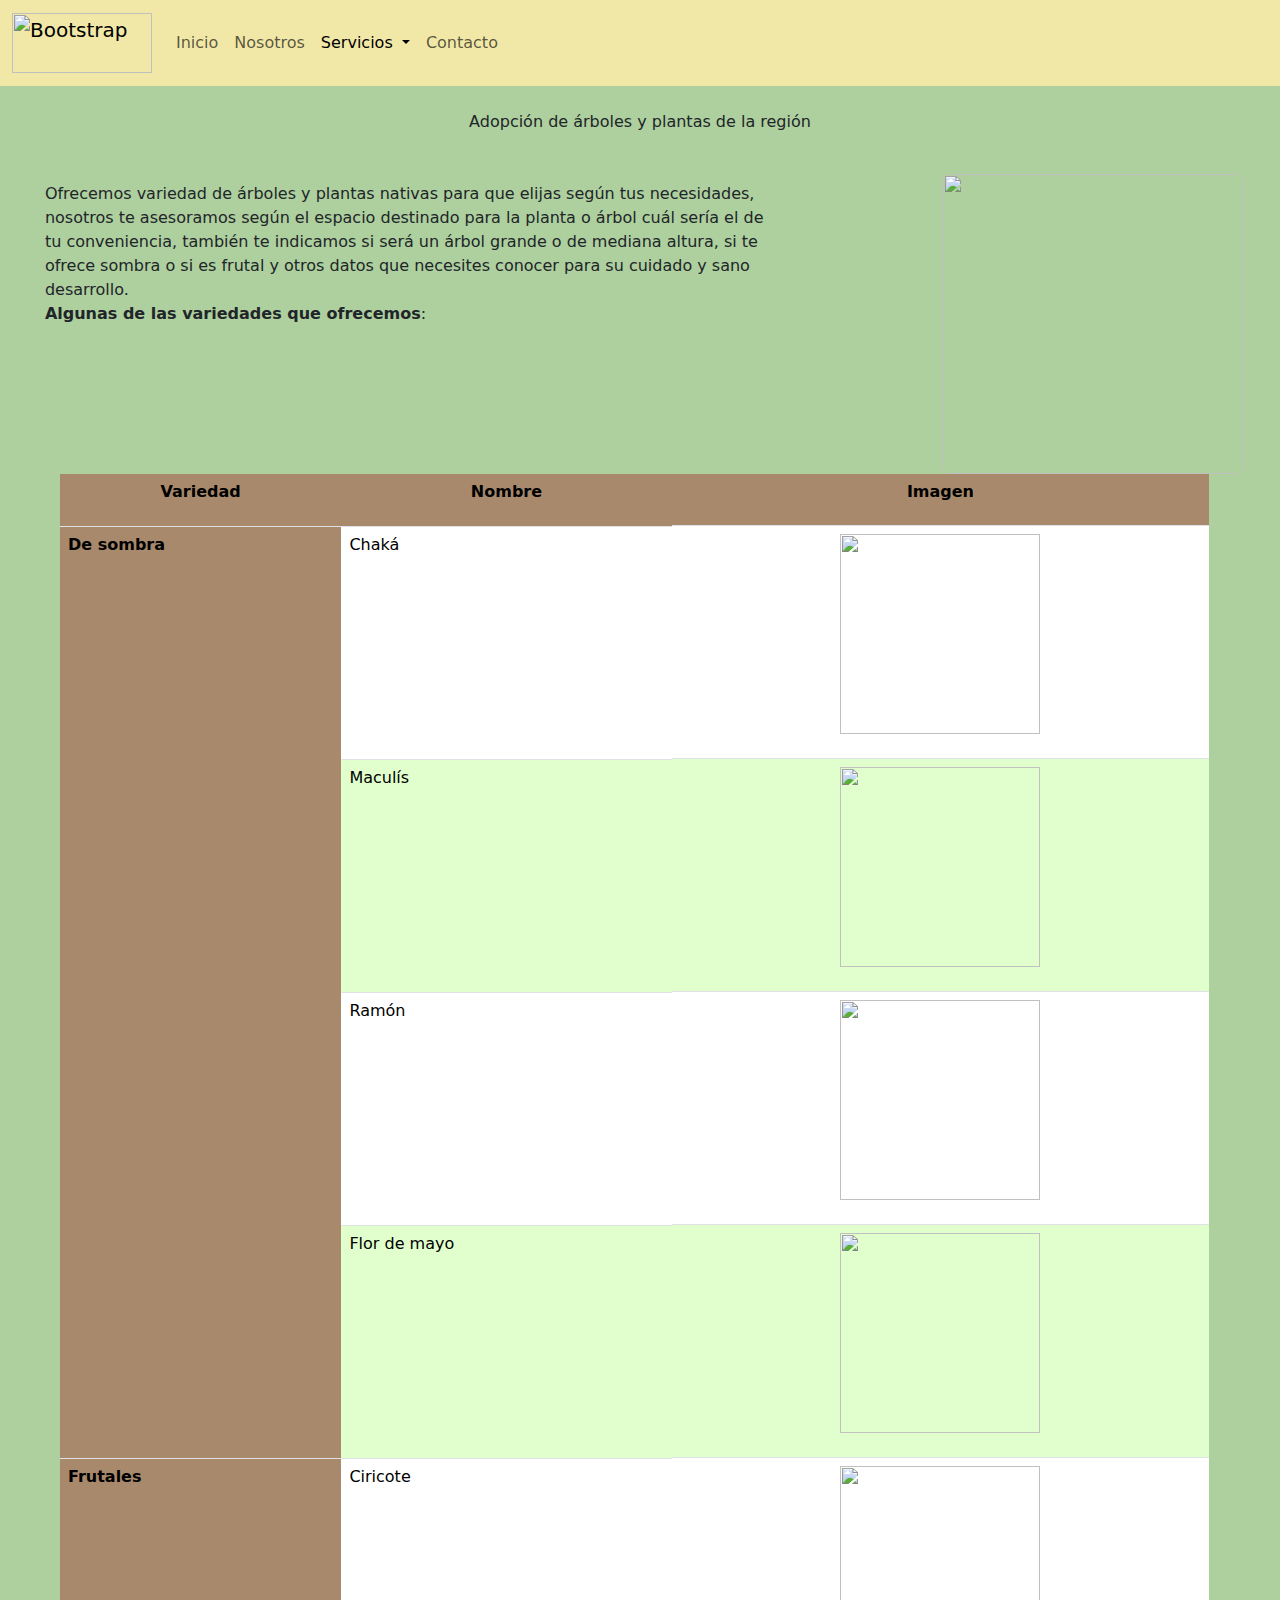
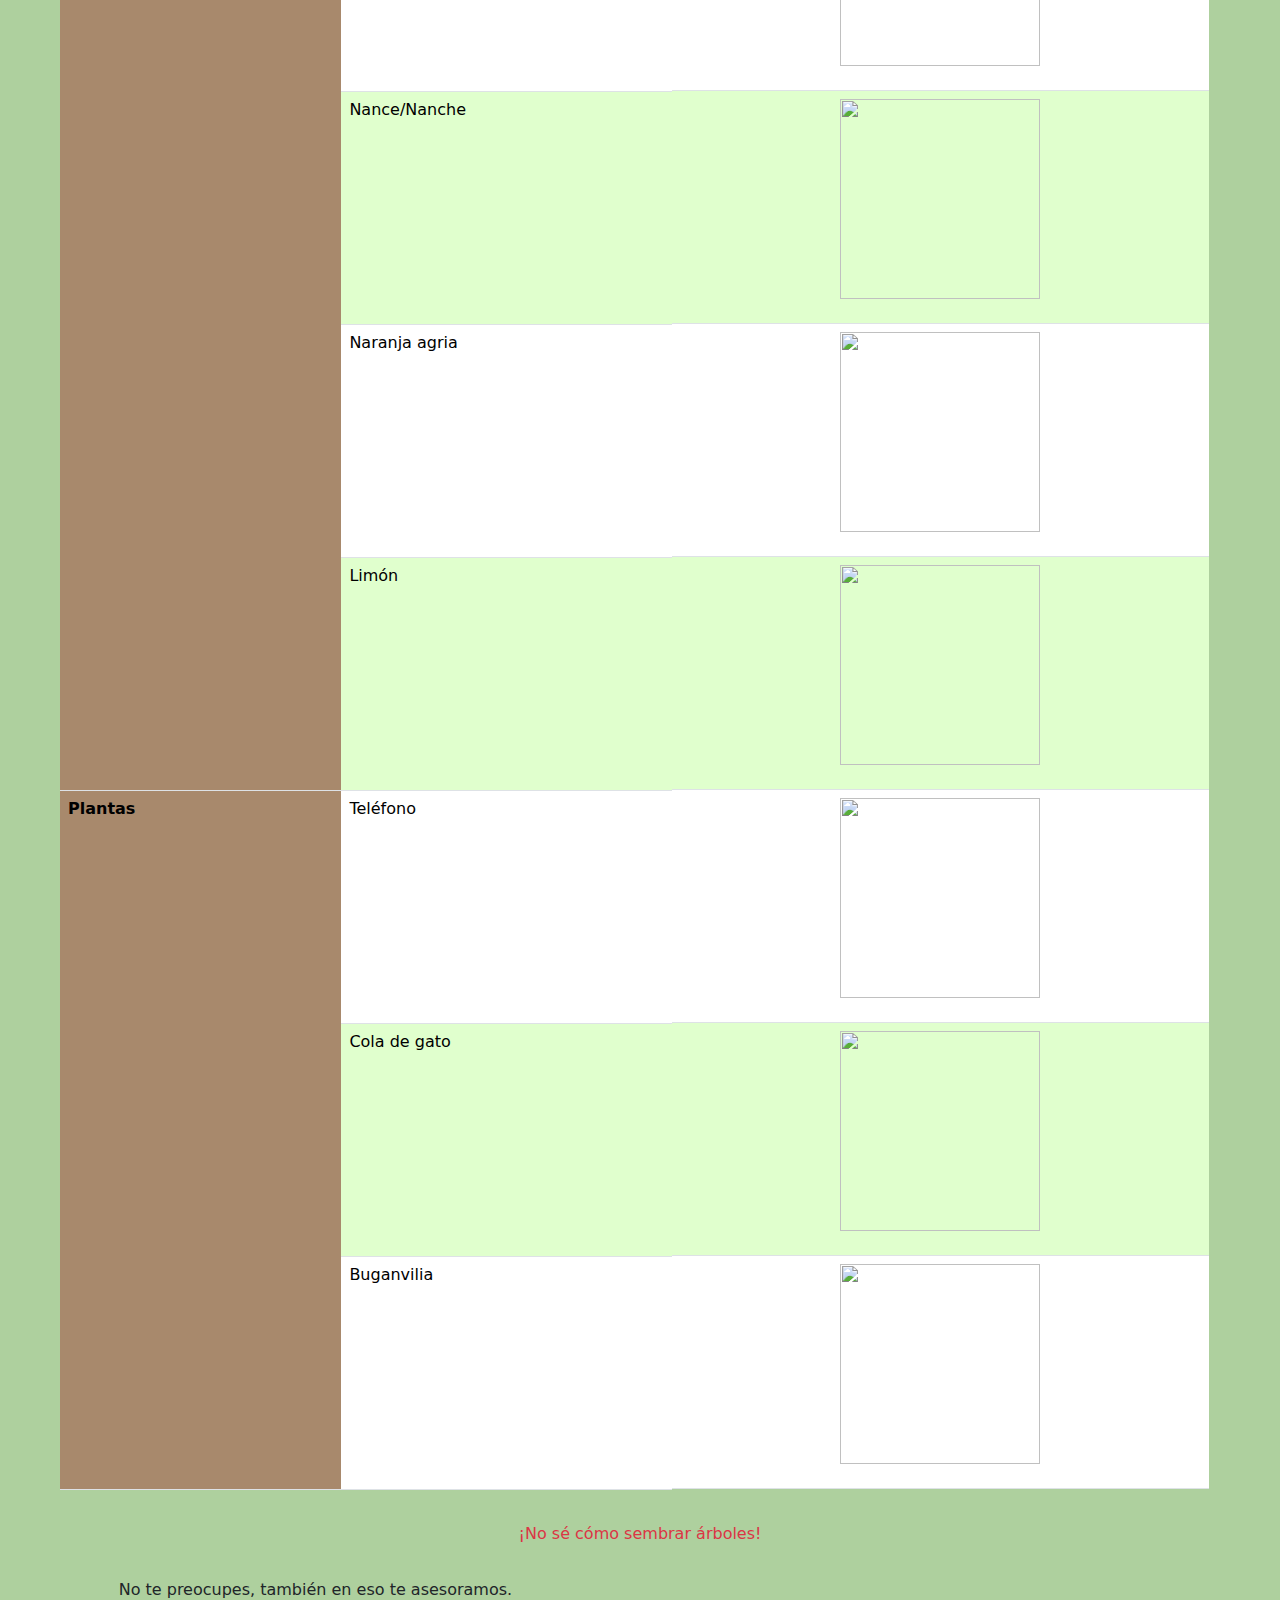
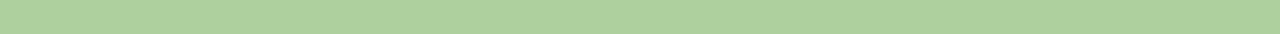
==== adopción.html @ be6578ce "Add files via upload" ====
<html>

<head>
    <title>Nosotros | Plantemos Vida</title>
    <link rel="icon" type="image/x-icon" href="img/favicon.png">
    <link href="css/proyecto.css" rel="stylesheet">
    <meta charset="utf-8">
    <meta name="viewport" content="width=device-width, initial-scale=1">
    <title>Bootstrap demo</title>
    <link href="https://cdn.jsdelivr.net/npm/bootstrap@5.3.3/dist/css/bootstrap.min.css" rel="stylesheet"
        integrity="sha384-QWTKZyjpPEjISv5WaRU9OFeRpok6YctnYmDr5pNlyT2bRjXh0JMhjY6hW+ALEwIH" crossorigin="anonymous">
    <link rel="preconnect" href="https://fonts.googleapis.com">
    <link rel="preconnect" href="https://fonts.gstatic.com" crossorigin>
    <link
        href="https://fonts.googleapis.com/css2?family=Rubik+Mono+One&family=Rubik:ital,wght@0,300..900;1,300..900&display=swap"
        rel="stylesheet">
</head>
<script src="https://cdn.jsdelivr.net/npm/bootstrap@5.3.3/dist/js/bootstrap.bundle.min.js"
    integrity="sha384-YvpcrYf0tY3lHB60NNkmXc5s9fDVZLESaAA55NDzOxhy9GkcIdslK1eN7N6jIeHz"
    crossorigin="anonymous"></script>

<body style="background-color:#aed09e;">
    <!--MENÚ-->
    <nav style="background-color: #f1e8a7" class="navbar navbar-expand">
        <div class="container-fluid">
            <a class="navbar-brand">
                <img src="img/logotipo.png" alt="Bootstrap" width="140" height="60">
            </a>
            </button>
            <div class="collapse navbar-collapse" id="navbarNavDropdown">
                <ul class="navbar-nav">
                    <li class="nav-item">
                        <a id="menu" class="nav-link" href="index-inicio.html" ;>Inicio</a>
                    </li>
                    <li class="nav-item">
                        <a id="menu" class="nav-link" href="nosotros.html">Nosotros</a>
                    </li>
                    <li class="nav-item dropdown">
                        <a id="menu" class="nav-link active dropdown-toggle" href="#" role="button"
                            data-bs-toggle="dropdown" aria-expanded="false">
                            Servicios
                        </a>
                        <ul id="drop" class="dropdown-menu">
                            <li><a id="drop" class="dropdown-item" aria-current="page" href="adopción.html">Adopción</a>
                            </li>
                            <li><a id="drop" class="dropdown-item" href="poda.html">Poda Moderada</a></li>
                        </ul>
                    </li>
                    <li class="nav-item">
                        <a id="menu" class="nav-link" href="contacto-pv.html">Contacto</a>
                    </li>
                </ul>
            </div>
        </div>
    </nav>
    <!--TEXTO-->
    <div class="container-fluid">
        <div id="head" class="row justify-content-center">
            <div class="col-12 p-4" style="text-align: center;">
                Adopción de árboles y plantas de la región</div>
        </div>
        <div class="row justify-content-evenly">
            <div id="texto" class="col-11 col-md-7 m-4">
                <p>Ofrecemos variedad de árboles y plantas nativas para que elijas según tus necesidades,
                    nosotros te asesoramos según el espacio destinado para la planta o árbol cuál sería el
                    de tu conveniencia, también te indicamos si será un árbol grande o de mediana altura,
                    si te ofrece sombra o si es frutal y otros datos que necesites conocer para su cuidado
                    y sano desarrollo.<br>
                    <b>Algunas de las variedades que ofrecemos</b>:
                </p>
            </div>
            <div id="imagen" class="col-lg-4 d-none d-lg-block mt-3 mx-3"><img src="img/plantar.jpg"
                    class="img-fluid rounded" style="width: 300px; float: right;">
            </div>
        </div>
        <div class="row justify-content-start">
            <div class="col-11 ms-4 ms-md-5">
            <table class="table">
                <tr>
                    <th scope="col" style="background-color: #a8896c"><p style="text-align: center;">Variedad</p></th>
                    <th scope="col" style="background-color: #a8896c"><p style="text-align: center;">Nombre</p></th>
                    <th scope="col" class="d-none d-lg-block" style="background-color: #a8896c"><p style="text-align: center;">Imagen</p></th>
                </tr>
                <tr>
                    <th scope="row" style="background-color: #a8896c" rowspan="4">De sombra</td>
                    <td>Chaká</td>
                    <td class="d-none d-lg-block"><p style="text-align: center;"><img id="imagen" src="img/chaka.jpg" width="200px"></p></td>
                </tr>
                <tr>
                    <td style="background-color: #e0ffcd;">Maculís</td>
                    <td class="d-none d-lg-block" style="background-color: #e0ffcd;"><p style="text-align: center;"><img id="imagen"
                            src="img/maculis.jpg" width="200px"></p></td>
                </tr>
                <tr>
                    <td>Ramón</td>
                    <td class="d-none d-lg-block"><p style="text-align: center;"><img id="imagen" src="img/ramon.jpg" width="200px"></p></td>
                </tr>
                <tr>
                    <td style="background-color: #e0ffcd;">Flor de mayo</td>
                    <td class="d-none d-lg-block" style="background-color: #e0ffcd;"><p style="text-align: center;"><img id="imagen"
                            src="img/flordemayo.jpg" width="200px"></p></td>
                </tr>
                <tr>
                    <th scope="row" style="background-color: #a8896c" rowspan="4">Frutales</td>
                    <td>Ciricote</td>
                    <td class="d-none d-lg-block"><p style="text-align: center;"><img src="img/ciricote.jpeg" width="200px"></p></td>
                </tr>
                <tr>
                    <td style="background-color: #e0ffcd;">Nance/Nanche</td>
                    <td class="d-none d-lg-block text-center" style="background-color: #e0ffcd;"><img id="imagen"
                            src="img/nance.jpg" width="200px"></p></td>
                </tr>
                <tr>
                    <td>Naranja agria</td>
                    <td class="d-none d-lg-block text-center"><img id="imagen" src="img/naranja.jpeg" width="200px"></p></td>
                </tr>
                <tr>
                    <td style="background-color: #e0ffcd;">Limón</td>
                    <td class="d-none d-lg-block text-center" style="background-color: #e0ffcd;"><img id="imagen"
                            src="img/limon.jpg" width="200px"></p></td>
                </tr>
                <tr>
                    <th scope="row" style="background-color: #a8896c" rowspan="3">Plantas</td>
                    <td>Teléfono</td>
                    <td class="d-none d-lg-block"><p style="text-align: center;"><img id="imagen" src="img/telefono.jpg" width="200px"></p></td>
                </tr>
                <tr>
                    <td style="background-color: #e0ffcd;">Cola de gato</td>
                    <td class="d-none d-lg-block" style="background-color: #e0ffcd;"><p style="text-align: center;"><img id="imagen"
                            src="img/coladegato.jpg" width="200px"></p></td>
                </tr>
                <tr>
                    <td>Buganvilia</td>
                    <td class="d-none d-lg-block"><p style="text-align: center;"><img id="imagen" src="img/buganvillia.jpg" width="200px"></p></td>
                </tr>
            </table>
        </div>
    </div>
    <div class="row justify-content-center">
        <div id="danger" class="col-8 col-lg-4 pt-3">
            <p class="text-danger" style="text-align: center;">¡No sé cómo sembrar árboles!</p>
        </div>
        <div id="somos" class="col-8 col-lg-10 m-3">
            <p>No te preocupes, también en eso te asesoramos.</p>
        </div>
    </div>
    </div>
</body>

</html>
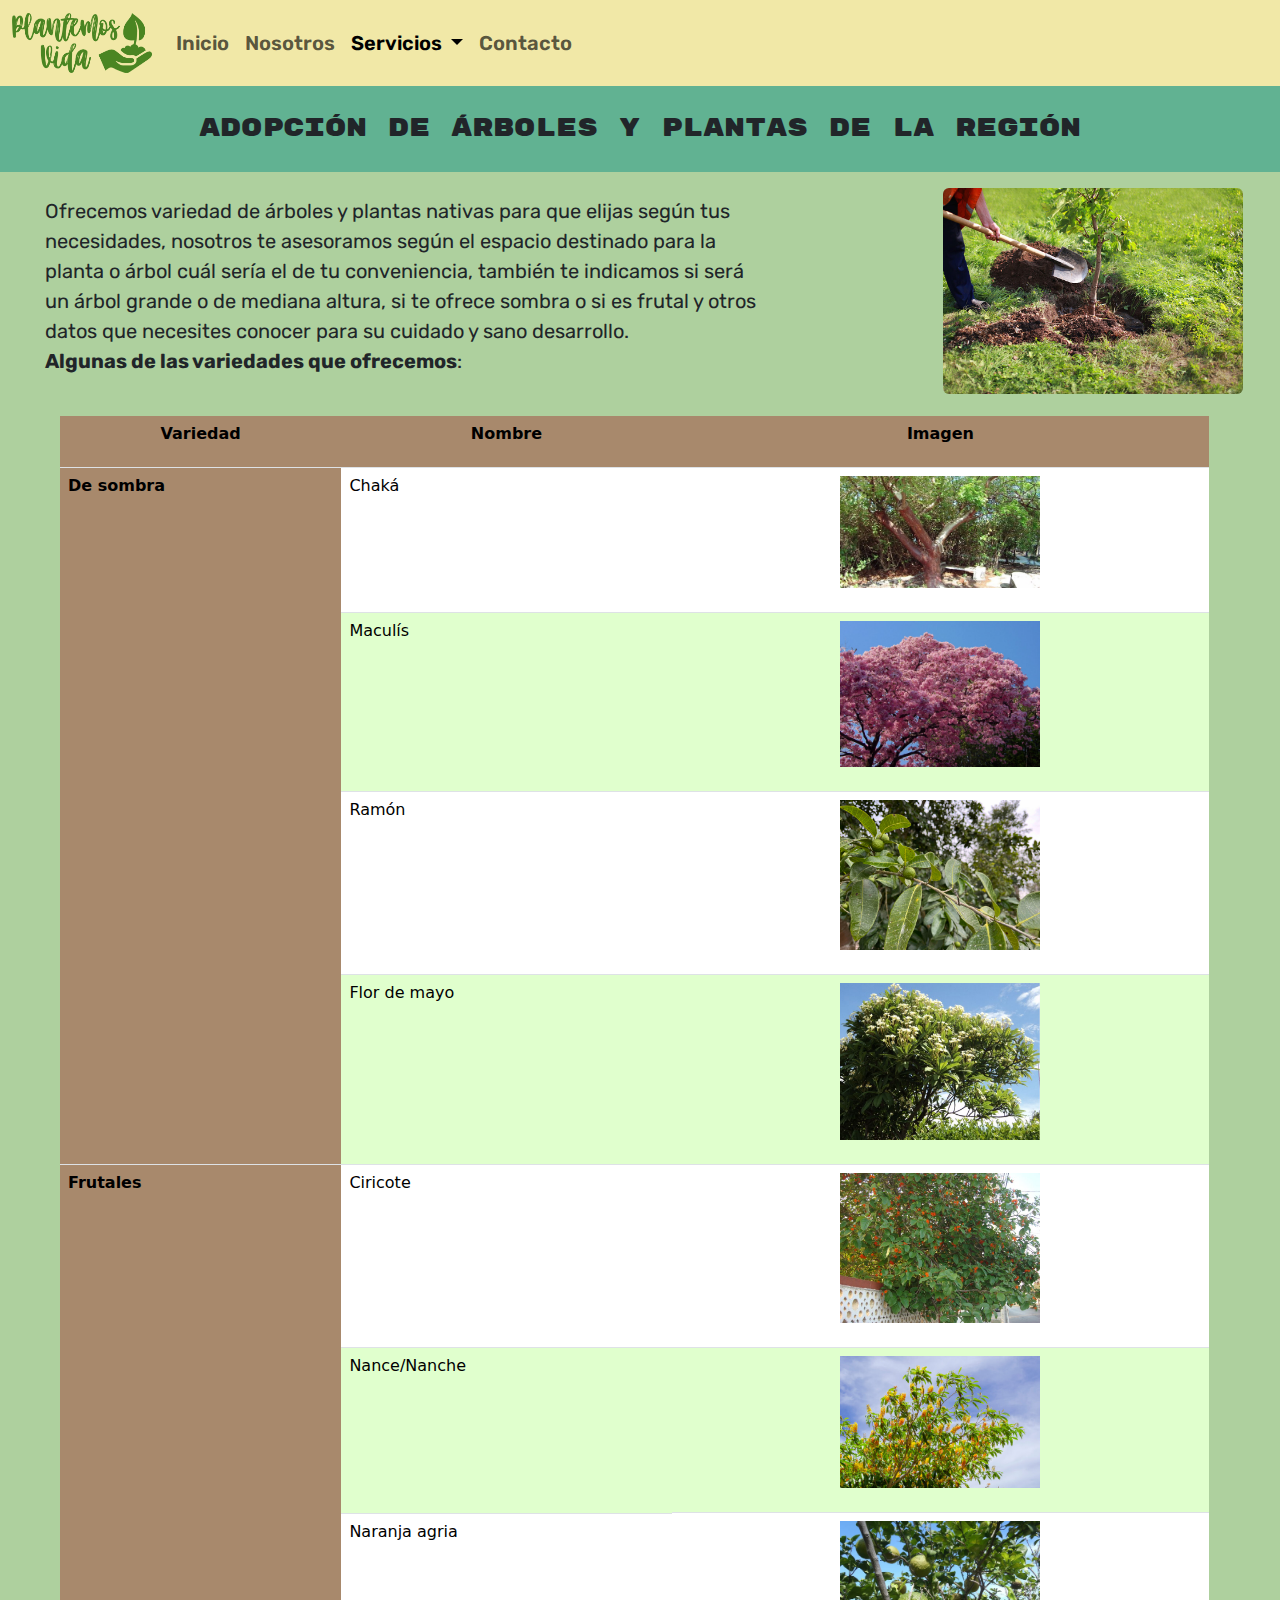
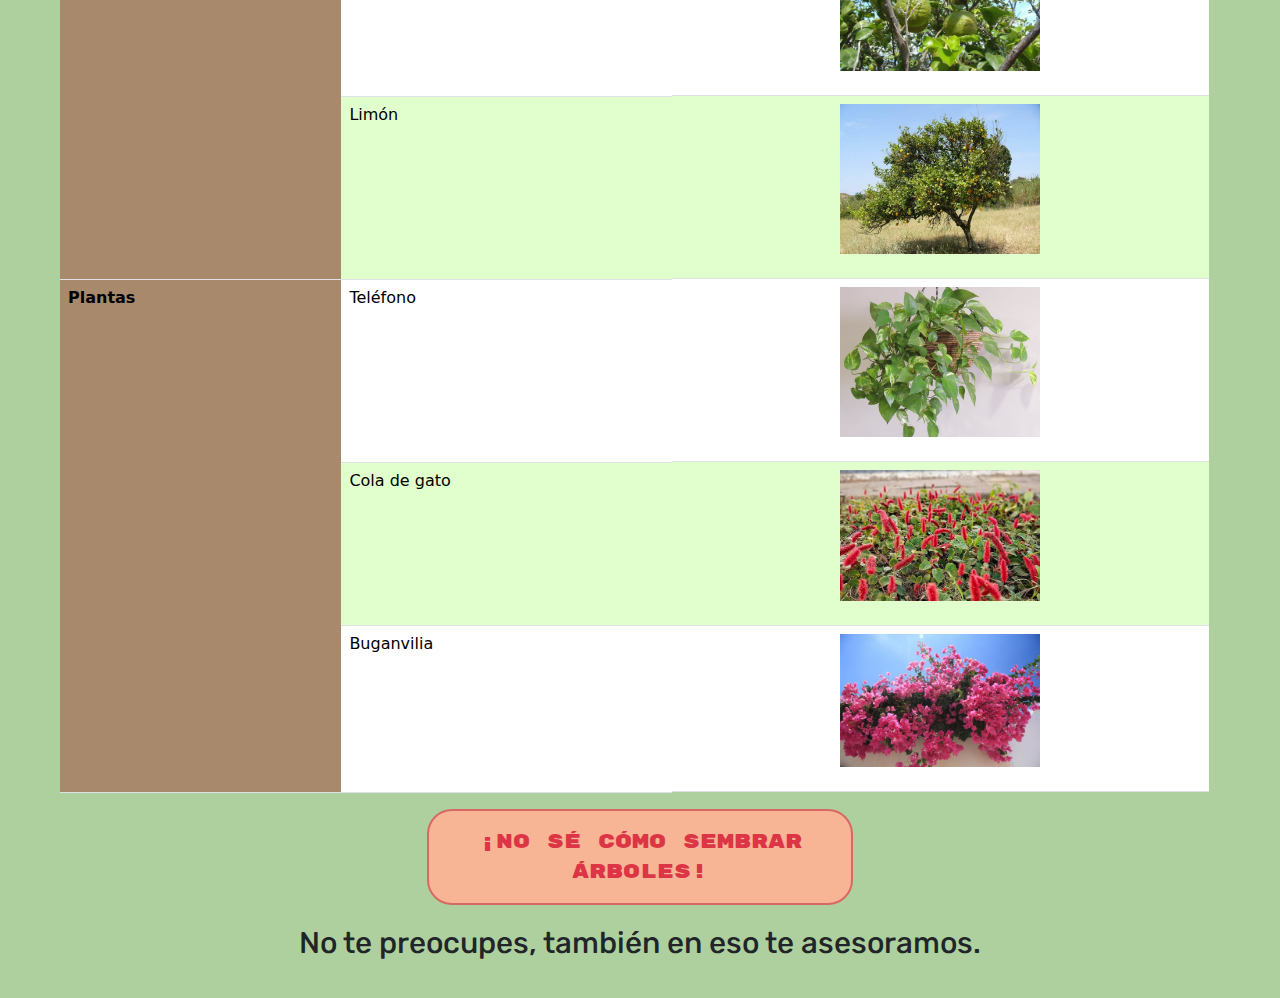
==== commit 91551a95: "Add files via upload" ====
--- a/adopción.html
+++ b/adopción.html
@@ -23,14 +23,14 @@
     <!--MENÚ-->
     <nav style="background-color: #f1e8a7" class="navbar navbar-expand">
         <div class="container-fluid">
-            <a class="navbar-brand">
+            <a class="navbar-brand d-none d-md-block">
                 <img src="img/logotipo.png" alt="Bootstrap" width="140" height="60">
             </a>
             </button>
             <div class="collapse navbar-collapse" id="navbarNavDropdown">
                 <ul class="navbar-nav">
                     <li class="nav-item">
-                        <a id="menu" class="nav-link" href="index-inicio.html" ;>Inicio</a>
+                        <a id="menu" class="nav-link" href="index.html" ;>Inicio</a>
                     </li>
                     <li class="nav-item">
                         <a id="menu" class="nav-link" href="nosotros.html">Nosotros</a>
--- a/css/proyecto.css
+++ b/css/proyecto.css
@@ -0,0 +1,81 @@
+#menu {
+    font-family: "Rubik", sans-serif;
+    font-size: 20px;
+    font-weight: 600;
+    font-style: normal;
+}
+
+#drop {
+    font-family: "Rubik", sans-serif;
+    font-size: 15px;
+    font-weight: 450;
+    font-style: normal;
+    background-color: #f1e8a7
+}
+#somos{
+    font-family: "Rubik", sans-serif;
+    font-size: 30px;
+    font-weight: 450;
+    font-style: normal;
+    text-align: center;
+}
+
+#texto{
+    font-family: "Rubik", sans-serif;
+    font-size: 20px;
+    font-weight: 400;
+    font-style: normal;
+}
+#imagen{   
+    text-align: center 
+}
+#head{
+    text-align: "center";
+    background-color: #61b292;
+    font-family:"Rubik Mono One", monospace;
+    font-size: 25px;
+    font-style: normal;
+}
+#danger{
+    text-align: "center";
+    background-color: #f8b595;
+    font-family:"Rubik Mono One", monospace;
+    font-size: 20px;
+    font-style: normal;
+    border-radius: 25px;
+    border: 2px solid #d86864
+}
+#noticia{
+    text-align: "center";
+    background-color: #61b292;
+    font-family:"Rubik Mono One", monospace;
+    font-size: 25px;
+    font-style: normal;
+}
+#contacto{
+    font-family:"Rubik Mono One", monospace;
+    background-color: #61b292;
+    font-size: 30px;
+    font-style: normal;
+    border-radius: 25px;
+    border: 2px
+}
+footer{
+    font-family:"Rubik Mono One", monospace;
+    background-color: #61b292;
+    font-size: 30px;
+    font-style: normal;
+}
+.link:link {
+    color: #21825c;
+}
+
+.link:visited {
+    color: #295f4e; 
+}
+
+.link:hover {
+    background-color: #61b292;
+}
+
+
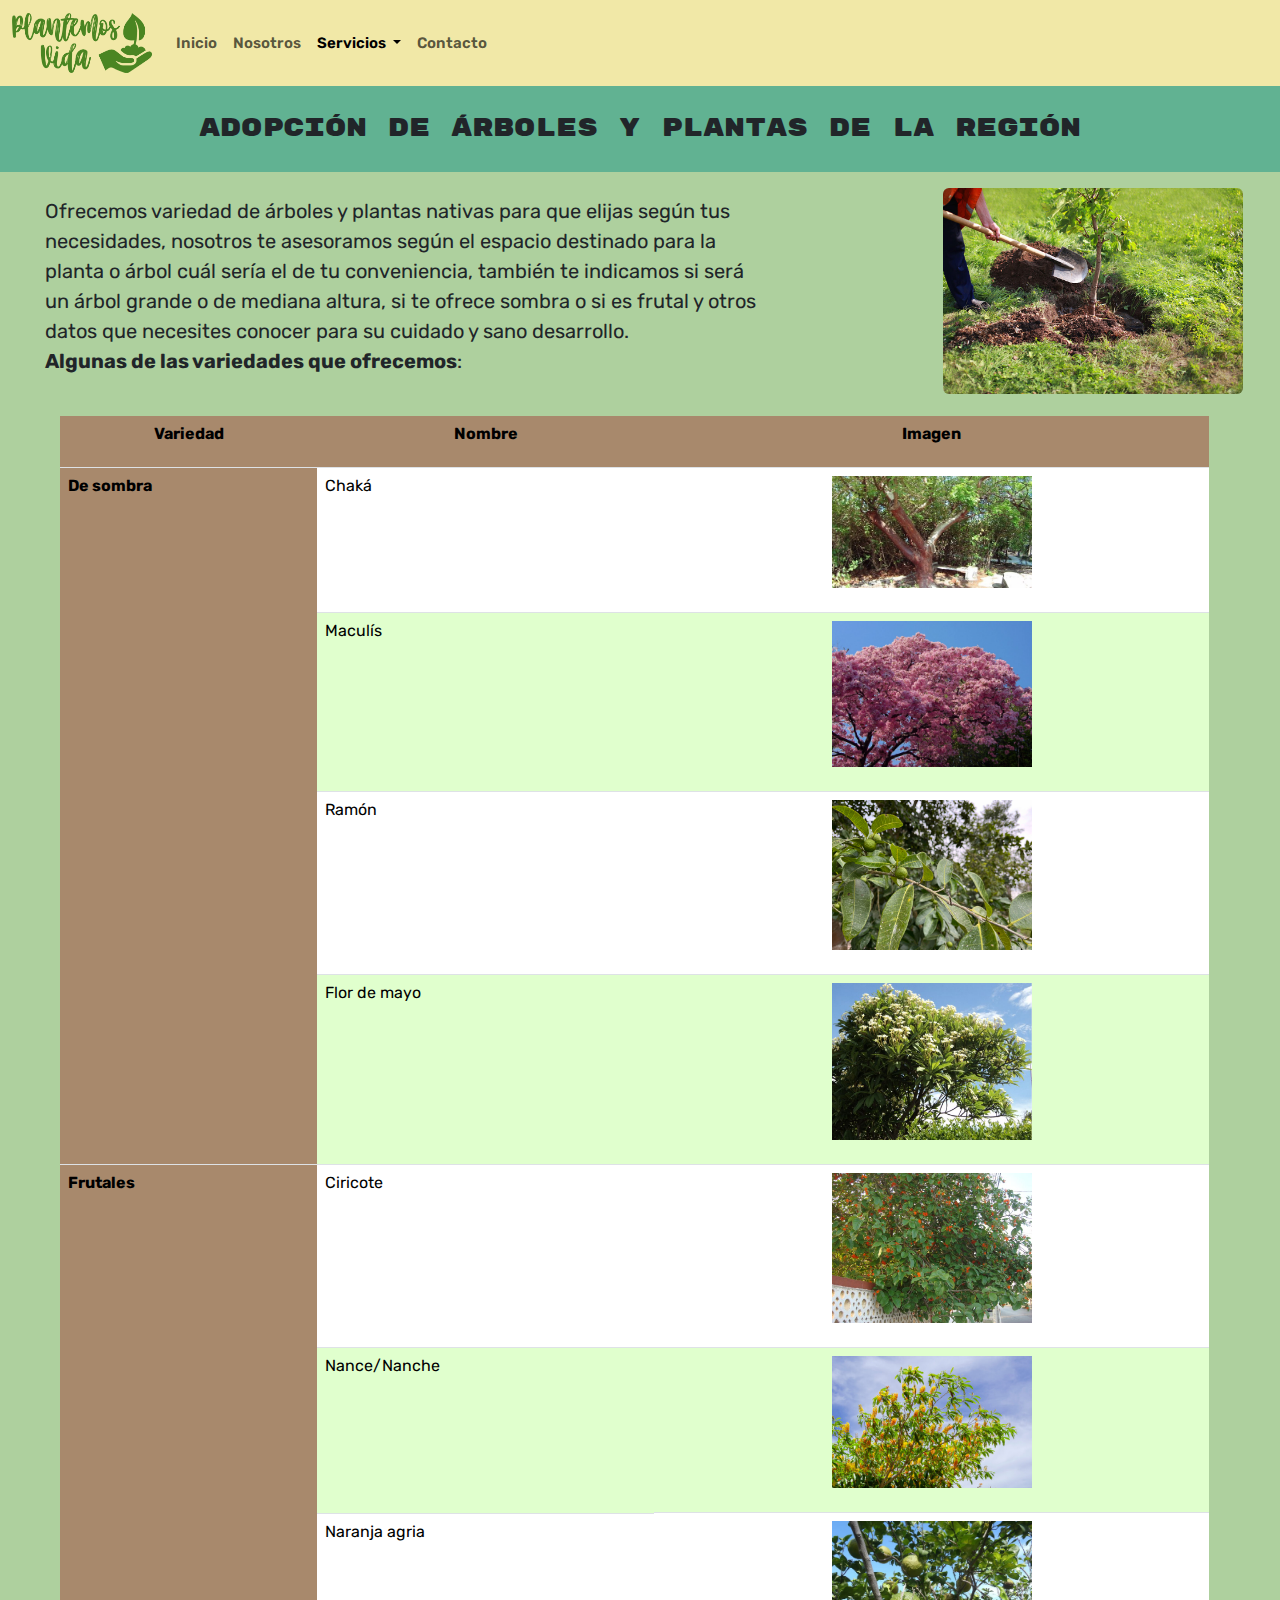
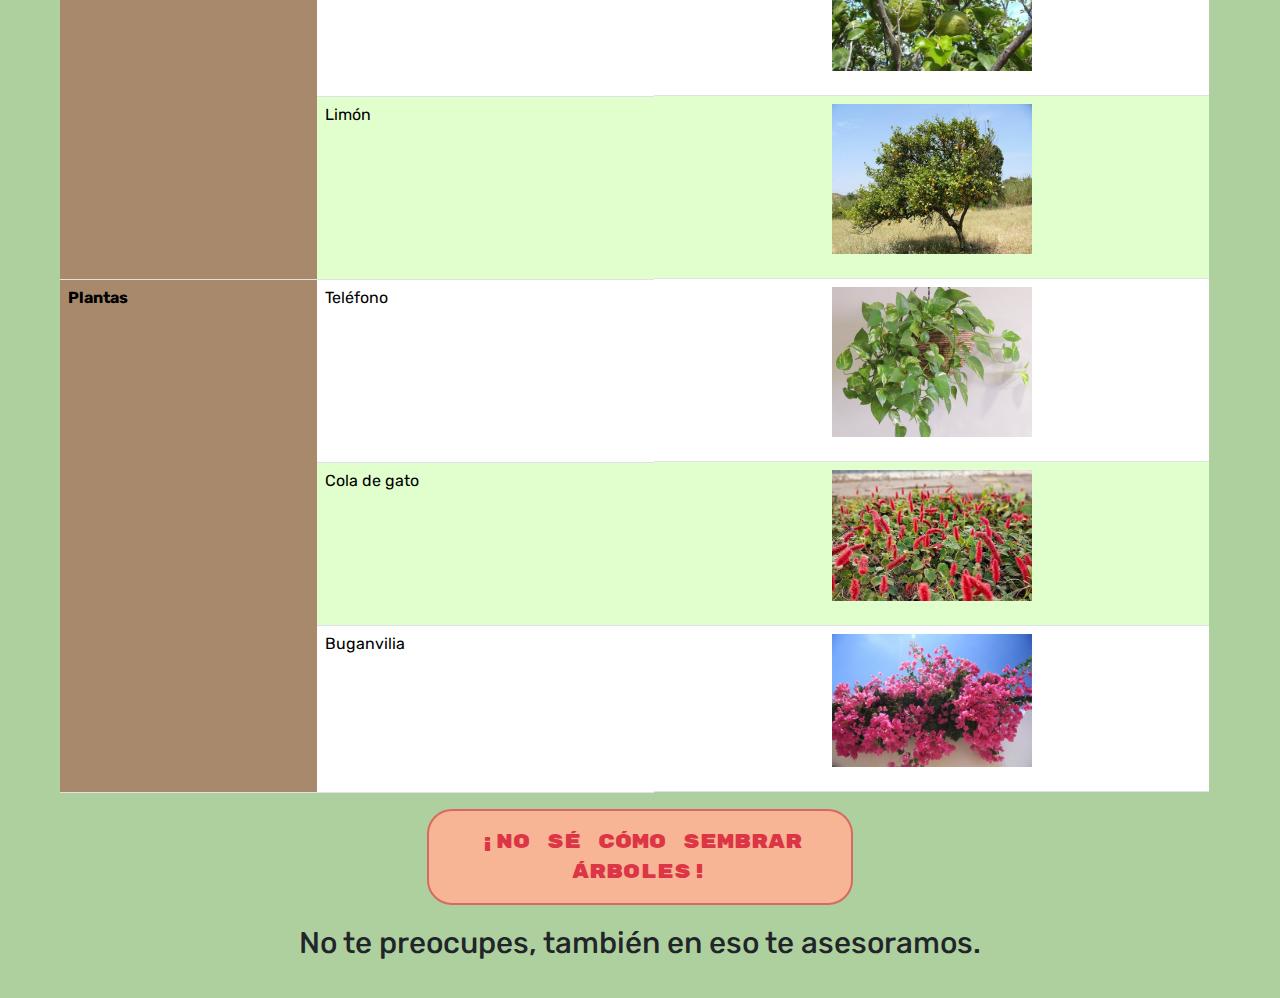
==== commit bd3dc5ad: "Add files via upload" ====
--- a/adopción.html
+++ b/adopción.html
@@ -74,7 +74,7 @@
             </div>
         </div>
         <div class="row justify-content-start">
-            <div class="col-11 ms-4 ms-md-5">
+            <div id="texto" class="col-11 ms-3 ms-md-5">
             <table class="table">
                 <tr>
                     <th scope="col" style="background-color: #a8896c"><p style="text-align: center;">Variedad</p></th>
--- a/css/proyecto.css
+++ b/css/proyecto.css
@@ -1,6 +1,6 @@
 #menu {
     font-family: "Rubik", sans-serif;
-    font-size: 20px;
+    font-size: 15px;
     font-weight: 600;
     font-style: normal;
 }
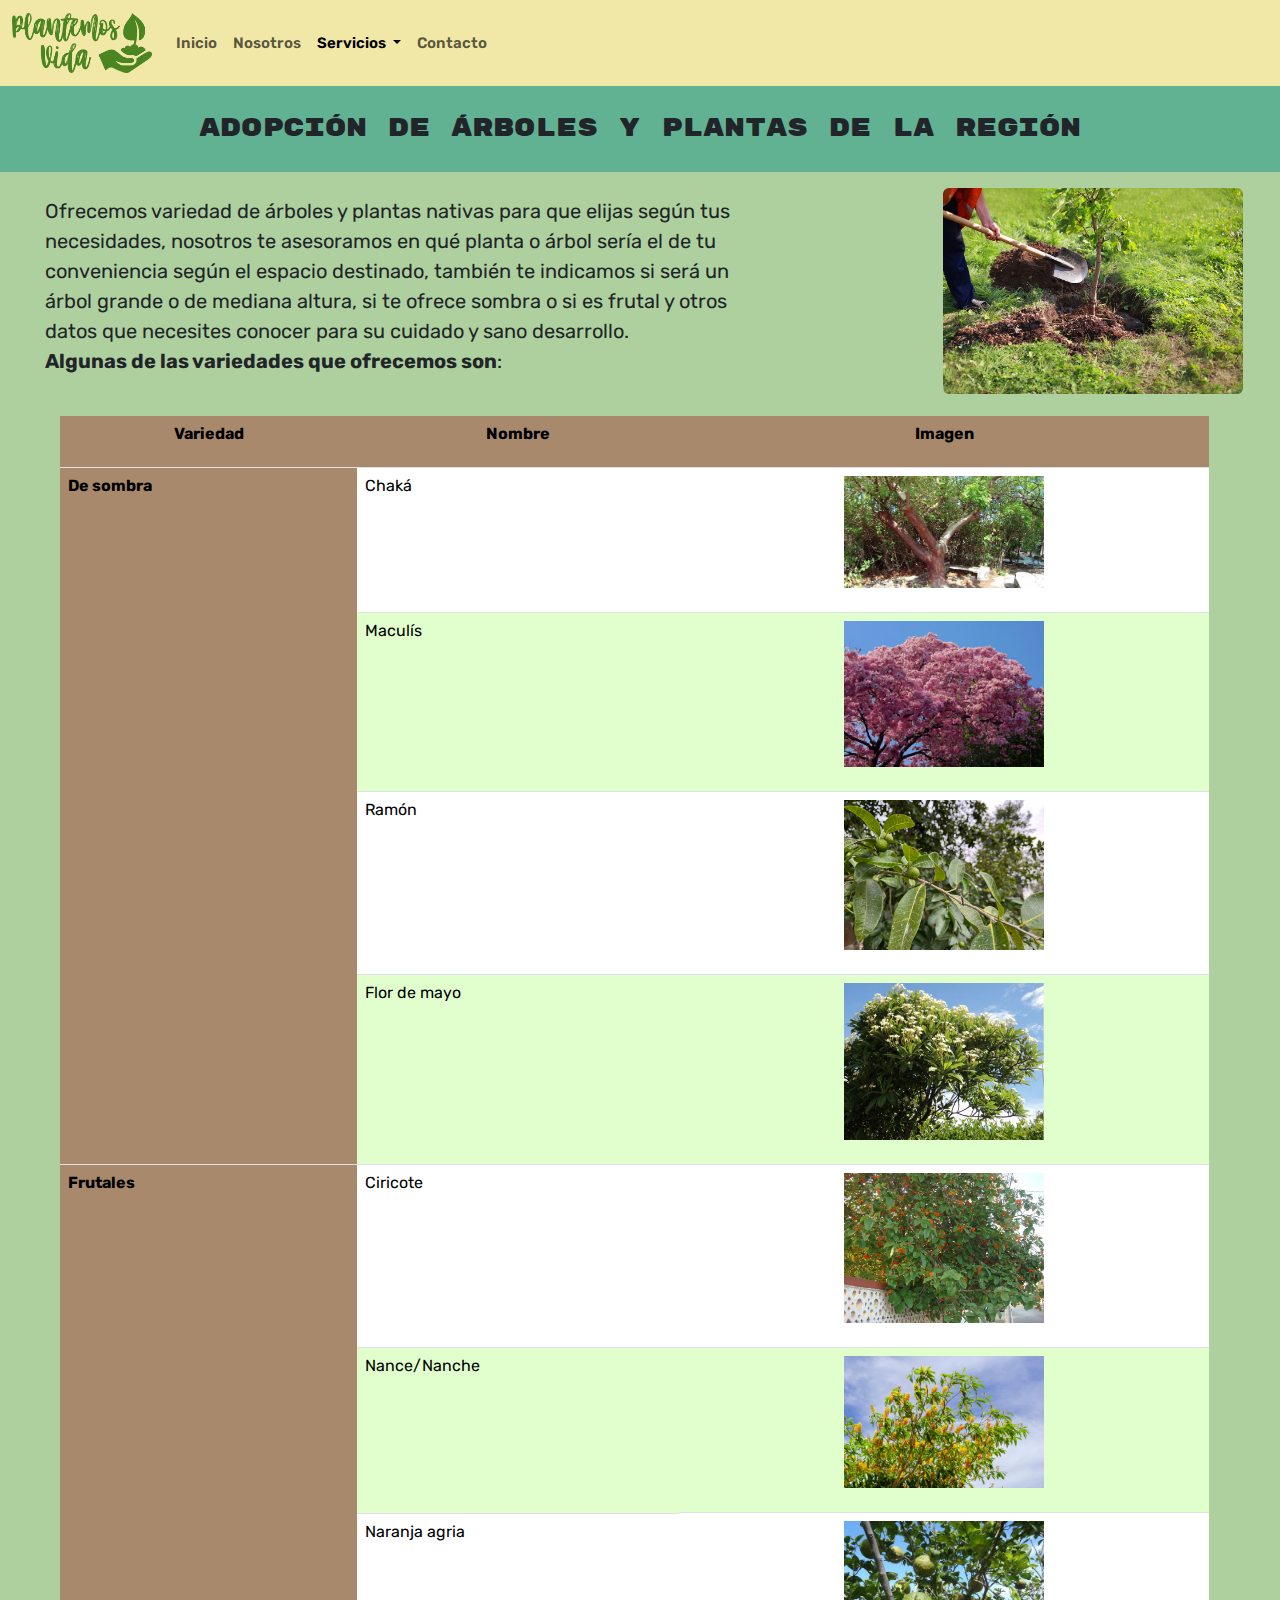
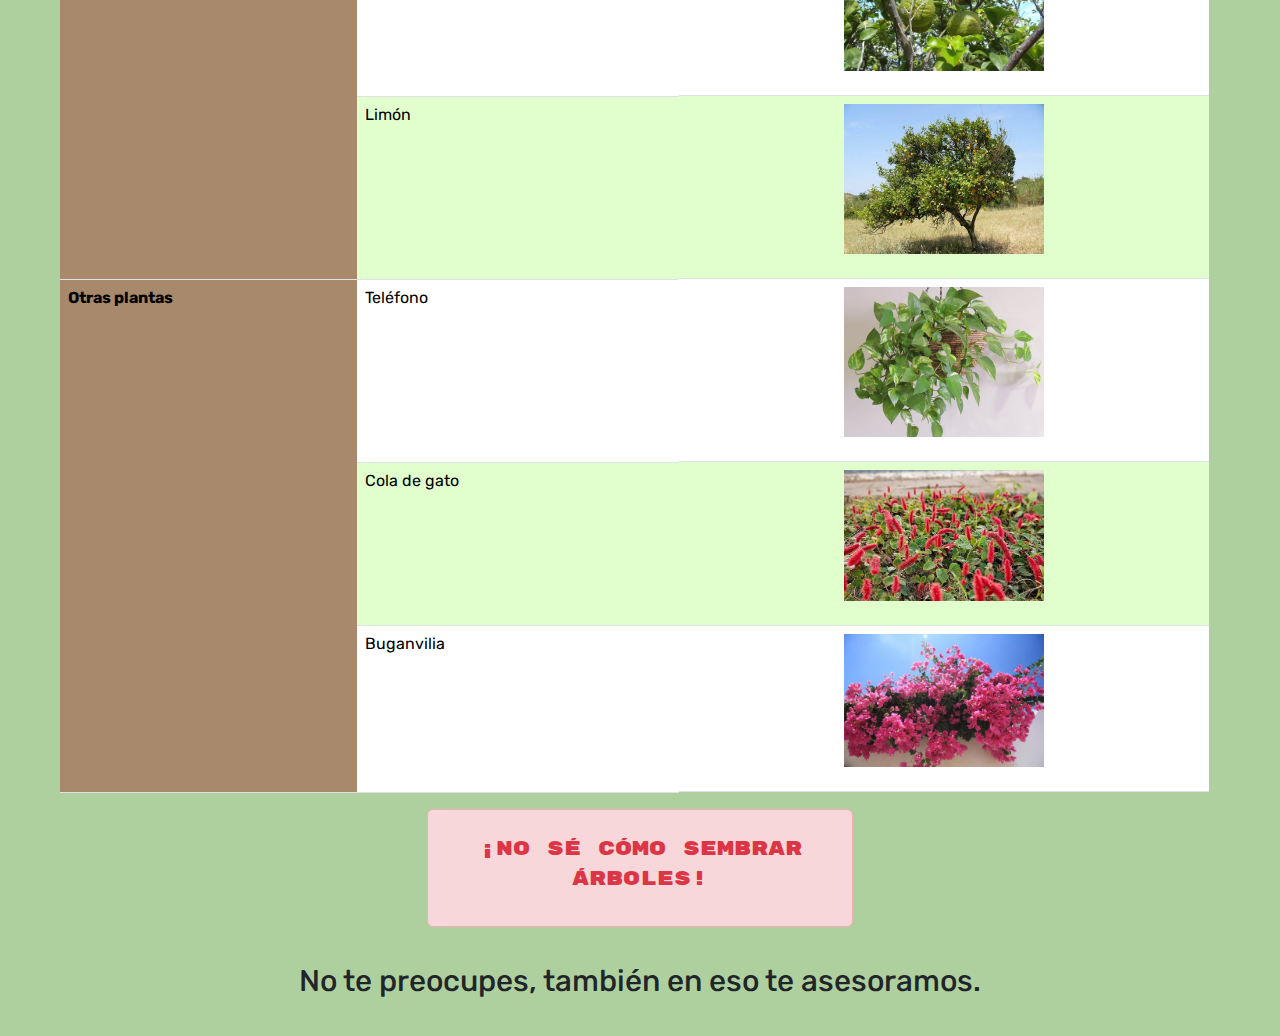
==== commit ba361a65: "Add files via upload" ====
--- a/adopción.html
+++ b/adopción.html
@@ -41,9 +41,10 @@
                             Servicios
                         </a>
                         <ul id="drop" class="dropdown-menu">
-                            <li><a id="drop" class="dropdown-item" aria-current="page" href="adopción.html">Adopción</a>
-                            </li>
-                            <li><a id="drop" class="dropdown-item" href="poda.html">Poda Moderada</a></li>
+                            <li><a id="drop" class="dropdown-item" href="adopción.html">Adopción</a></li>
+                            <li><a id="drop" class="dropdown-item" aria-current="page" href="poda.html">Poda
+                                    Moderada</a></li>
+                            <li><a id="drop" class="dropdown-item" aria-current="page" href="galería.html">Galería</a></li>
                         </ul>
                     </li>
                     <li class="nav-item">
@@ -62,11 +63,11 @@
         <div class="row justify-content-evenly">
             <div id="texto" class="col-11 col-md-7 m-4">
                 <p>Ofrecemos variedad de árboles y plantas nativas para que elijas según tus necesidades,
-                    nosotros te asesoramos según el espacio destinado para la planta o árbol cuál sería el
-                    de tu conveniencia, también te indicamos si será un árbol grande o de mediana altura,
+                    nosotros te asesoramos en qué planta o árbol sería el de tu conveniencia según el espacio 
+                    destinado, también te indicamos si será un árbol grande o de mediana altura,
                     si te ofrece sombra o si es frutal y otros datos que necesites conocer para su cuidado
                     y sano desarrollo.<br>
-                    <b>Algunas de las variedades que ofrecemos</b>:
+                    <b>Algunas de las variedades que ofrecemos son</b>:
                 </p>
             </div>
             <div id="imagen" class="col-lg-4 d-none d-lg-block mt-3 mx-3"><img src="img/plantar.jpg"
@@ -84,26 +85,26 @@
                 <tr>
                     <th scope="row" style="background-color: #a8896c" rowspan="4">De sombra</td>
                     <td>Chaká</td>
-                    <td class="d-none d-lg-block"><p style="text-align: center;"><img id="imagen" src="img/chaka.jpg" width="200px"></p></td>
+                    <td class="d-none d-lg-block text-center"><img id="imagen" src="img/chaka.jpg" width="200px"></p></td>
                 </tr>
                 <tr>
                     <td style="background-color: #e0ffcd;">Maculís</td>
-                    <td class="d-none d-lg-block" style="background-color: #e0ffcd;"><p style="text-align: center;"><img id="imagen"
+                    <td class="d-none d-lg-block text-center" style="background-color: #e0ffcd;"><img id="imagen"
                             src="img/maculis.jpg" width="200px"></p></td>
                 </tr>
                 <tr>
                     <td>Ramón</td>
-                    <td class="d-none d-lg-block"><p style="text-align: center;"><img id="imagen" src="img/ramon.jpg" width="200px"></p></td>
+                    <td class="d-none d-lg-block text-center"><img id="imagen" src="img/ramon.jpg" width="200px"></p></td>
                 </tr>
                 <tr>
                     <td style="background-color: #e0ffcd;">Flor de mayo</td>
-                    <td class="d-none d-lg-block" style="background-color: #e0ffcd;"><p style="text-align: center;"><img id="imagen"
+                    <td class="d-none d-lg-block text-center" style="background-color: #e0ffcd;"><img id="imagen"
                             src="img/flordemayo.jpg" width="200px"></p></td>
                 </tr>
                 <tr>
                     <th scope="row" style="background-color: #a8896c" rowspan="4">Frutales</td>
                     <td>Ciricote</td>
-                    <td class="d-none d-lg-block"><p style="text-align: center;"><img src="img/ciricote.jpeg" width="200px"></p></td>
+                    <td class="d-none d-lg-block text-center"><img src="img/ciricote.jpeg" width="200px"></p></td>
                 </tr>
                 <tr>
                     <td style="background-color: #e0ffcd;">Nance/Nanche</td>
@@ -120,26 +121,26 @@
                             src="img/limon.jpg" width="200px"></p></td>
                 </tr>
                 <tr>
-                    <th scope="row" style="background-color: #a8896c" rowspan="3">Plantas</td>
+                    <th scope="row" style="background-color: #a8896c" rowspan="3">Otras plantas</td>
                     <td>Teléfono</td>
-                    <td class="d-none d-lg-block"><p style="text-align: center;"><img id="imagen" src="img/telefono.jpg" width="200px"></p></td>
+                    <td class="d-none d-lg-block text-center"><img id="imagen" src="img/telefono.jpg" width="200px"></p></td>
                 </tr>
                 <tr>
                     <td style="background-color: #e0ffcd;">Cola de gato</td>
-                    <td class="d-none d-lg-block" style="background-color: #e0ffcd;"><p style="text-align: center;"><img id="imagen"
+                    <td class="d-none d-lg-block text-center" style="background-color: #e0ffcd;"><img id="imagen"
                             src="img/coladegato.jpg" width="200px"></p></td>
                 </tr>
                 <tr>
                     <td>Buganvilia</td>
-                    <td class="d-none d-lg-block"><p style="text-align: center;"><img id="imagen" src="img/buganvillia.jpg" width="200px"></p></td>
+                    <td class="d-none d-lg-block text-center"><img id="imagen" src="img/buganvillia.jpg" width="200px"></p></td>
                 </tr>
             </table>
         </div>
     </div>
     <div class="row justify-content-center">
-        <div id="danger" class="col-8 col-lg-4 pt-3">
-            <p class="text-danger" style="text-align: center;">¡No sé cómo sembrar árboles!</p>
-        </div>
+        <div id="alerta" class="col-8 col-lg-4 pt-4 alert alert-danger" role="alert">
+            <p class="text-danger" style="text-align: center;">¡NO SÉ CÓMO SEMBRAR ÁRBOLES!</p>
+          </div>
         <div id="somos" class="col-8 col-lg-10 m-3">
             <p>No te preocupes, también en eso te asesoramos.</p>
         </div>
--- a/css/proyecto.css
+++ b/css/proyecto.css
@@ -4,13 +4,22 @@
     font-weight: 600;
     font-style: normal;
 }
-
 #drop {
     font-family: "Rubik", sans-serif;
     font-size: 15px;
     font-weight: 450;
     font-style: normal;
     background-color: #f1e8a7
+}
+#texto-inicio{
+    font-family: "Rubik", sans-serif;
+    font-size: 30px;
+    font-weight: 450;
+    font-style: normal;
+    text-align: center;
+    background-color: #f1e8a7;
+    border-radius: 25px;
+    border: 2px
 }
 #somos{
     font-family: "Rubik", sans-serif;
@@ -36,21 +45,14 @@
     font-size: 25px;
     font-style: normal;
 }
-#danger{
+#alerta{
     text-align: "center";
-    background-color: #f8b595;
     font-family:"Rubik Mono One", monospace;
     font-size: 20px;
     font-style: normal;
-    border-radius: 25px;
-    border: 2px solid #d86864
 }
-#noticia{
-    text-align: "center";
-    background-color: #61b292;
-    font-family:"Rubik Mono One", monospace;
-    font-size: 25px;
-    font-style: normal;
+#carouselexample{
+    width: 500px;
 }
 #contacto{
     font-family:"Rubik Mono One", monospace;
@@ -60,16 +62,28 @@
     border-radius: 25px;
     border: 2px
 }
+#btn{
+    font-family: "Rubik", sans-serif;
+    font-size: 20px;
+    font-weight: 400;
+    font-style: normal;
+    border: solid #21825c;
+}
 footer{
     font-family:"Rubik Mono One", monospace;
     background-color: #61b292;
     font-size: 30px;
     font-style: normal;
 }
+.correo{
+    font-family: "Rubik", sans-serif;
+    font-size: 25px;
+    font-weight: 450;
+    font-style: normal;
+}
 .link:link {
     color: #21825c;
 }
-
 .link:visited {
     color: #295f4e; 
 }
